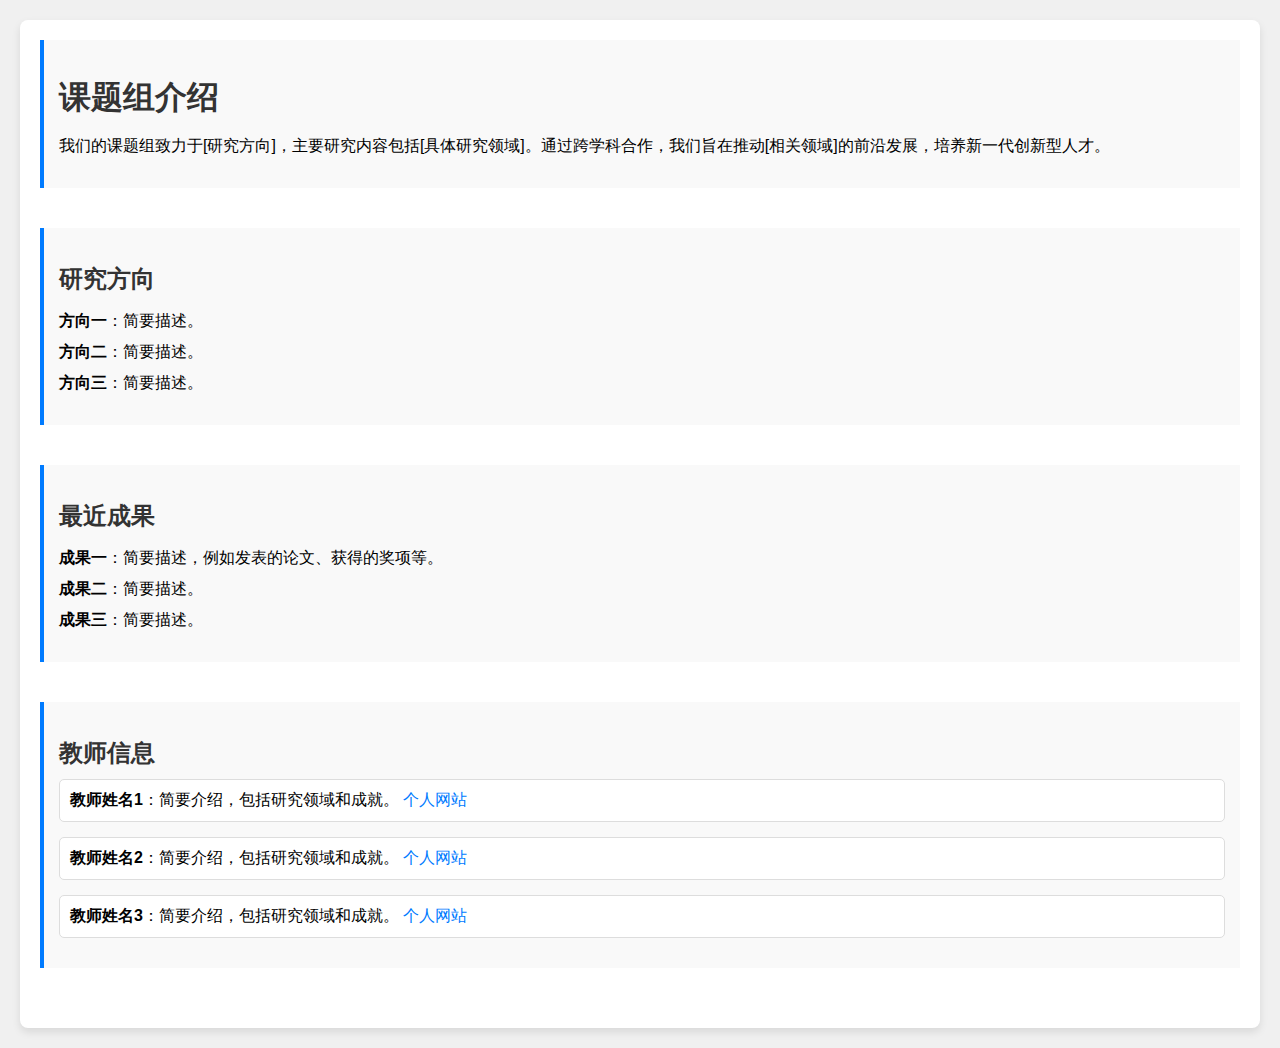
==== index.html @ 9778d136 "inital commit" ====
<!DOCTYPE html>
<html lang="zh">
<head>
    <meta charset="UTF-8">
    <meta name="viewport" content="width=device-width, initial-scale=1.0">
    <title>课题组介绍</title>
    <style>
        body {
            font-family: 'Arial', sans-serif;
            margin: 0;
            padding: 20px;
            background-color: #f0f0f0;
        }
        .container {
            max-width: 1200px;
            margin: auto;
            background: #fff;
            padding: 20px;
            border-radius: 8px;
            box-shadow: 0 4px 8px rgba(0, 0, 0, 0.1);
        }
        h1, h2, h3 {
            color: #333;
            margin-bottom: 10px;
        }
        .section {
            margin-bottom: 40px;
            padding: 15px;
            border-left: 4px solid #007bff;
            background: #f9f9f9;
        }
        ul {
            list-style-type: none;
            padding: 0;
        }
        li {
            margin: 10px 0;
        }
        .teacher {
            margin-bottom: 15px;
            padding: 10px;
            border: 1px solid #ddd;
            border-radius: 5px;
            background: #fff;
        }
        a {
            text-decoration: none;
            color: #007bff;
        }
        a:hover {
            text-decoration: underline;
        }
    </style>
</head>
<body>

    <div class="container">
        <div class="section">
            <h1>课题组介绍</h1>
            <p>我们的课题组致力于[研究方向]，主要研究内容包括[具体研究领域]。通过跨学科合作，我们旨在推动[相关领域]的前沿发展，培养新一代创新型人才。</p>
        </div>

        <div class="section">
            <h2>研究方向</h2>
            <ul>
                <li><strong>方向一</strong>：简要描述。</li>
                <li><strong>方向二</strong>：简要描述。</li>
                <li><strong>方向三</strong>：简要描述。</li>
            </ul>
        </div>

        <div class="section">
            <h2>最近成果</h2>
            <ul>
                <li><strong>成果一</strong>：简要描述，例如发表的论文、获得的奖项等。</li>
                <li><strong>成果二</strong>：简要描述。</li>
                <li><strong>成果三</strong>：简要描述。</li>
            </ul>
        </div>

        <div class="section">
            <h2>教师信息</h2>
            <div class="teacher">
                <strong>教师姓名1</strong>：简要介绍，包括研究领域和成就。 <a href="教师1个人网站链接">个人网站</a>
            </div>
            <div class="teacher">
                <strong>教师姓名2</strong>：简要介绍，包括研究领域和成就。 <a href="教师2个人网站链接">个人网站</a>
            </div>
            <div class="teacher">
                <strong>教师姓名3</strong>：简要介绍，包括研究领域和成就。 <a href="教师3个人网站链接">个人网站</a>
            </div>
        </div>
    </div>

</body>
</html>
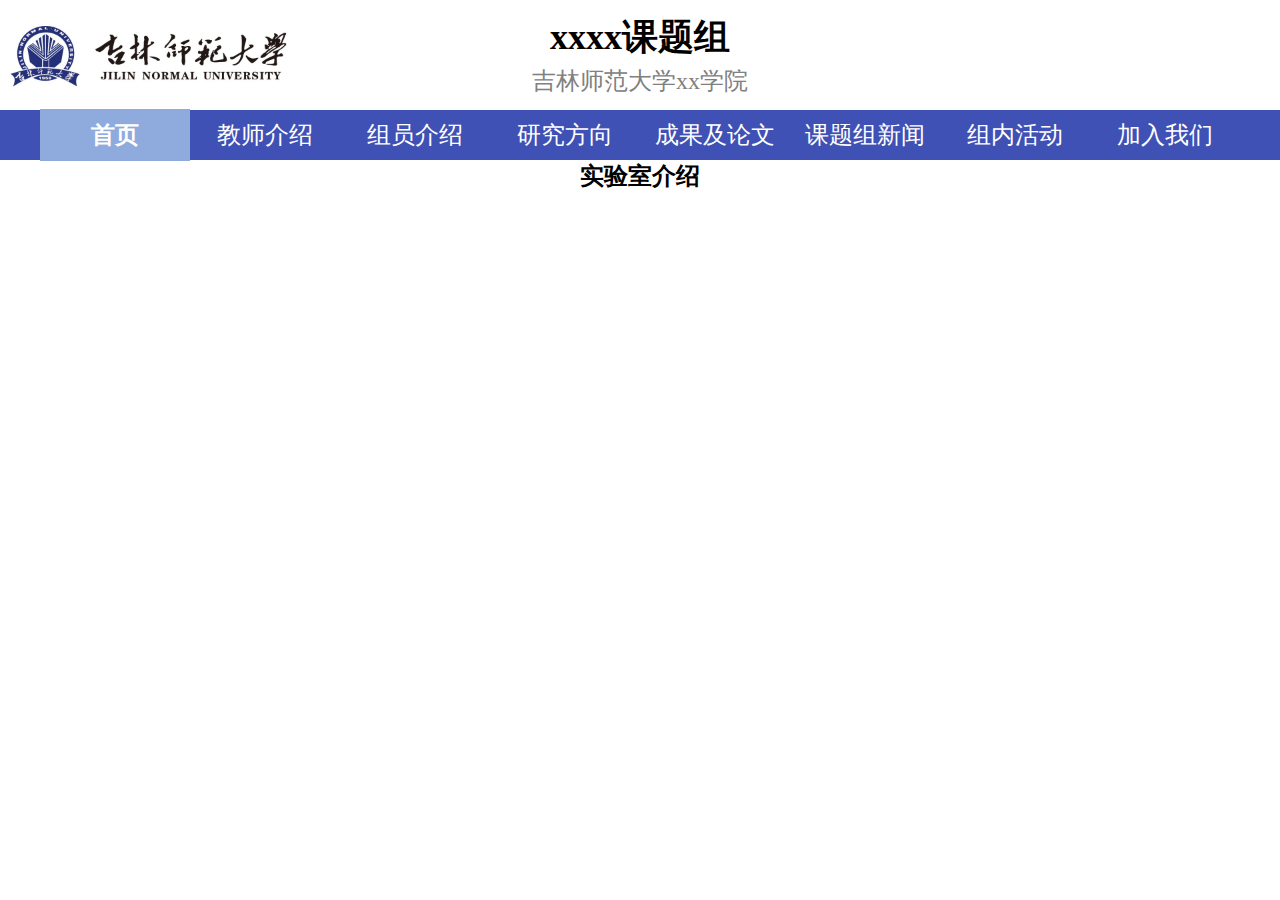
==== commit 837a8ad5: "2024.9.28--header" ====
--- a/index.html
+++ b/index.html
@@ -1,96 +1,42 @@
 <!DOCTYPE html>
-<html lang="zh">
+<html>
 <head>
-    <meta charset="UTF-8">
-    <meta name="viewport" content="width=device-width, initial-scale=1.0">
-    <title>课题组介绍</title>
-    <style>
-        body {
-            font-family: 'Arial', sans-serif;
-            margin: 0;
-            padding: 20px;
-            background-color: #f0f0f0;
-        }
-        .container {
-            max-width: 1200px;
-            margin: auto;
-            background: #fff;
-            padding: 20px;
-            border-radius: 8px;
-            box-shadow: 0 4px 8px rgba(0, 0, 0, 0.1);
-        }
-        h1, h2, h3 {
-            color: #333;
-            margin-bottom: 10px;
-        }
-        .section {
-            margin-bottom: 40px;
-            padding: 15px;
-            border-left: 4px solid #007bff;
-            background: #f9f9f9;
-        }
-        ul {
-            list-style-type: none;
-            padding: 0;
-        }
-        li {
-            margin: 10px 0;
-        }
-        .teacher {
-            margin-bottom: 15px;
-            padding: 10px;
-            border: 1px solid #ddd;
-            border-radius: 5px;
-            background: #fff;
-        }
-        a {
-            text-decoration: none;
-            color: #007bff;
-        }
-        a:hover {
-            text-decoration: underline;
+    <meta charset="utf-8">
+    <meta name="viewport" content="width=device-width, initial-scale=1">
+    <title>xx课题组</title>
+    <link rel="stylesheet" href="./css/header.css">
+    <style type="text/css">
+        .bar a:first-child { /* 选择第一个链接，即首页 */
+            background-color: #8faadc;
+            font-weight: bold;
         }
     </style>
 </head>
 <body>
-
-    <div class="container">
-        <div class="section">
-            <h1>课题组介绍</h1>
-            <p>我们的课题组致力于[研究方向]，主要研究内容包括[具体研究领域]。通过跨学科合作，我们旨在推动[相关领域]的前沿发展，培养新一代创新型人才。</p>
+    <div class="head">
+        <div class="head-1">
+            <img id="logo" src="./res/1.index/logo.jpg" alt="吉林师范大学">
+            <div class="head-2">
+                <p id="group">xxxx课题组</p>
+                <p id="school">吉林师范大学xx学院</p>
+            </div>
         </div>
 
-        <div class="section">
-            <h2>研究方向</h2>
-            <ul>
-                <li><strong>方向一</strong>：简要描述。</li>
-                <li><strong>方向二</strong>：简要描述。</li>
-                <li><strong>方向三</strong>：简要描述。</li>
-            </ul>
-        </div>
-
-        <div class="section">
-            <h2>最近成果</h2>
-            <ul>
-                <li><strong>成果一</strong>：简要描述，例如发表的论文、获得的奖项等。</li>
-                <li><strong>成果二</strong>：简要描述。</li>
-                <li><strong>成果三</strong>：简要描述。</li>
-            </ul>
-        </div>
-
-        <div class="section">
-            <h2>教师信息</h2>
-            <div class="teacher">
-                <strong>教师姓名1</strong>：简要介绍，包括研究领域和成就。 <a href="教师1个人网站链接">个人网站</a>
-            </div>
-            <div class="teacher">
-                <strong>教师姓名2</strong>：简要介绍，包括研究领域和成就。 <a href="教师2个人网站链接">个人网站</a>
-            </div>
-            <div class="teacher">
-                <strong>教师姓名3</strong>：简要介绍，包括研究领域和成就。 <a href="教师3个人网站链接">个人网站</a>
-            </div>
+        <div class="bar">
+          <a href="#">首页</a>
+          <a href="./htm/2.teacher/index.html">教师介绍</a>
+          <a href="./htm/2.teacher/index.html">组员介绍</a>
+          <a href="./htm/2.teacher/index.html">研究方向</a>
+          <a href="./htm/2.teacher/index.html">成果及论文</a>
+          <a href="./htm/2.teacher/index.html">课题组新闻</a>
+          <a href="./htm/2.teacher/index.html">组内活动</a>
+          <a href="./htm/2.teacher/index.html">加入我们</a>
         </div>
     </div>
 
+    <div class="content">
+        <h1 align="center">实验室介绍</h1>
+    </div>
+
 </body>
-</html>
+</html>--- a/css/header.css
+++ b/css/header.css
@@ -0,0 +1,62 @@
+* {
+  margin: 0;
+  padding: 0;
+  font-size: 24px;
+}
+.head {
+    width: 100%;
+    padding-top: 10px;
+/*            background-color: darkred;*/
+/*            height: 100px;*/
+}
+.head-1 {
+    display: flex;
+}
+.head-2 {
+    display: flex;
+    flex-direction: column; /* 设置为纵向 */
+/*            width: 300px;*/
+    width: 30%;
+    margin: 0 auto;
+/*            background-color: darkred;*/
+    padding-right: 300px;
+}
+#logo {
+    width: 300px;
+}
+#group {
+    font-size: 36px;
+    font-family: 黑体;
+    line-height: 55px;
+    font-weight: bold;
+    text-align: center;
+}
+#school {
+    font-size: 24px;
+    color: #808080; /* 灰色 */
+    text-align: center;
+}
+
+.bar {
+    background-color: #3f51b5; /* 默认背景色 */
+    height: 50px;
+    width: 100%; /* 宽度铺满父元素 */
+    display: flex; /* 使用flex布局 */
+/*            justify-content: space-around;  元素在主轴上平均分布 */
+    justify-content: center; /* 主轴方向居中 */
+    align-items: center; /* 交叉轴方向居中 */
+}
+
+.bar a {
+    width: 130px;
+    text-align: center;
+    color: white; /* 字体颜色 */
+    text-decoration: none; /* 去除下划线 */
+    padding: 10px; /* 按钮内边距 */
+}
+
+.bar a:hover,
+.bar a:active {
+    background-color: #8faadc; /* 鼠标悬停和点击时的背景色 */
+    font-weight: bold;
+}